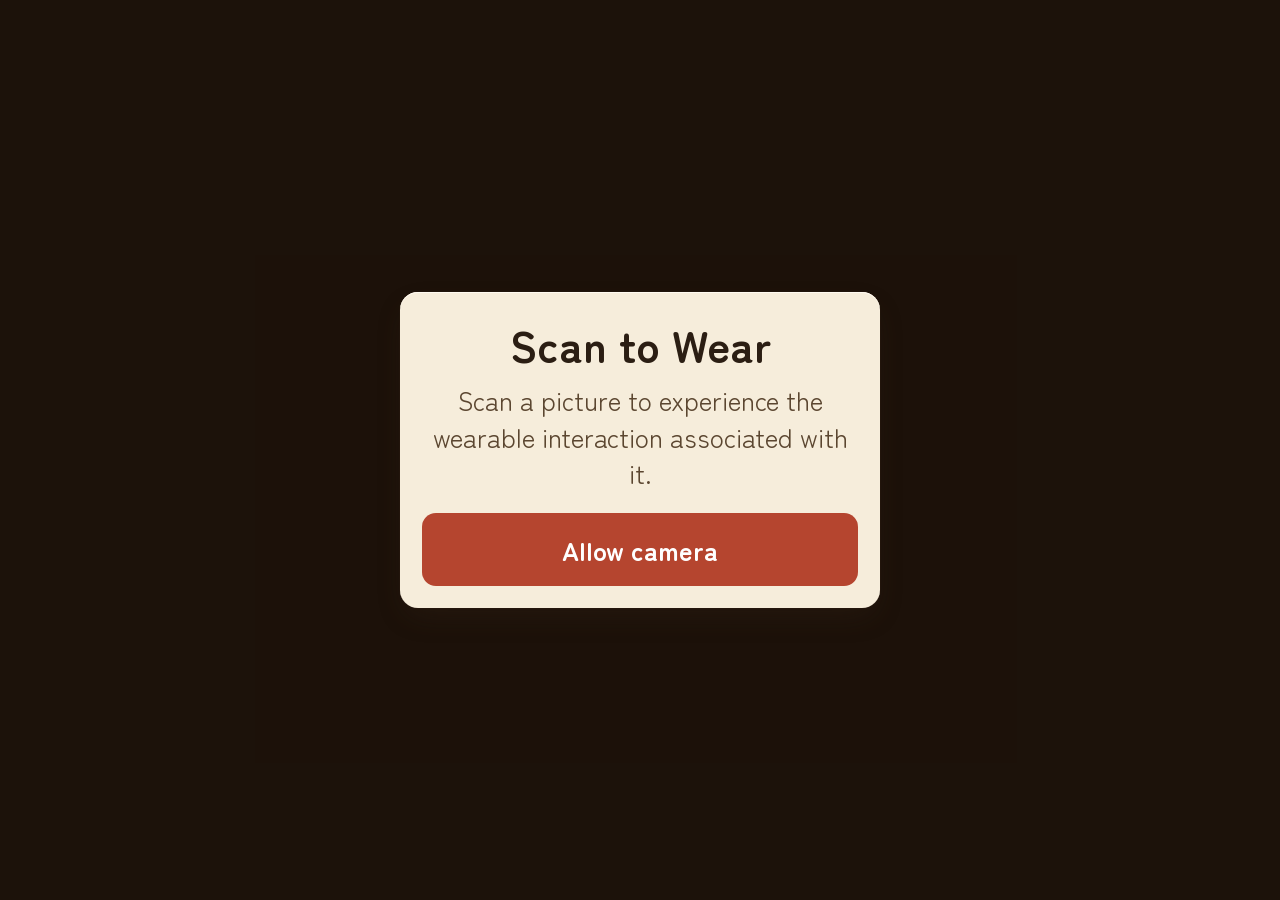
==== index.html @ ff52c578 "Scan to Wear hub: one link, scan the Noh or Samurai picture Co-Authored-By: Claude Sonnet 5.5 <norep" ====
<!DOCTYPE html>
<html lang="en">
<head>
<meta charset="utf-8">
<meta name="viewport" content="width=device-width,initial-scale=1,maximum-scale=1,user-scalable=no,viewport-fit=cover">
<meta name="theme-color" content="#ecdfc6">
<title>Scan to Wear</title>
<link rel="icon" href="data:image/svg+xml,%3Csvg xmlns='http://www.w3.org/2000/svg' viewBox='0 0 100 100'%3E%3Ctext y='.9em' font-size='90'%3E%F0%9F%91%BA%3C/text%3E%3C/svg%3E">
<link rel="preconnect" href="https://fonts.googleapis.com">
<link rel="preconnect" href="https://fonts.gstatic.com" crossorigin>
<link href="https://fonts.googleapis.com/css2?family=Zen+Maru+Gothic:wght@500;700;900&display=swap" rel="stylesheet">
<link rel="stylesheet" href="css/hub.css">
<script type="importmap">
{ "imports": {
  "three": "https://cdn.jsdelivr.net/npm/three@0.160.0/build/three.module.js",
  "three/addons/": "https://cdn.jsdelivr.net/npm/three@0.160.0/examples/jsm/",
  "mindar-image-three": "https://cdn.jsdelivr.net/npm/mind-ar@1.2.5/dist/mindar-image-three.prod.js"
} }
</script>
</head>
<body>
<div id="ar"></div>

<section id="perm" class="screen">
  <div class="plate">
    <h1>Scan to Wear</h1>
    <p>Scan a picture to experience the wearable interaction associated with it.</p>
    <button class="btn" id="permBtn">Allow camera</button>
    <div class="status" id="permStatus"></div>
  </div>
</section>

<div id="guide" class="overlay">
  <div class="scan-top plate"><b>Scan a picture to wear</b><span class="cap">Its wearable opens</span></div>
  <div class="frame"><i></i><i></i><i></i><i></i><div class="sweep"></div></div>
  <div class="scan-bottom">
    <div class="status" id="scanStatus">Starting camera</div>
  </div>
</div>

<div id="found" class="found"><div class="plate"><b id="foundName"></b><span id="foundSub"></span></div></div>

<script type="module" src="js/app.js"></script>
</body>
</html>
---- css/hub.css ----
:root{--page:#ecdfc6;--card:#f6eddb;--text:#5b4630;--strong:#2b1e13;--muted:#8f7a5e;--ink:#3b2a1c;--red:#b5452f}
*{box-sizing:border-box;-webkit-tap-highlight-color:transparent}
html,body{margin:0;height:100%;background:var(--page);color:var(--text);font-family:"Zen Maru Gothic",system-ui,sans-serif;overflow:hidden}
#ar{position:fixed;inset:0;background:#1c120a}
#ar{overflow:hidden}
#ar canvas{display:block}
.screen{position:fixed;inset:0;display:none;align-items:center;justify-content:center;padding:20px;background:rgba(28,18,10,.55)}
.screen.on{display:flex}
.plate{background:var(--card);border-radius:18px;box-shadow:0 1px 0 #fffaf0 inset,0 0 0 1px #3b2a1c22,0 12px 30px -8px #3b2a1c55;padding:22px;max-width:480px;width:100%;text-align:center}
h1{margin:6px 0 14px;font-size:44px;line-height:1.1;color:var(--strong)}
p{margin:6px 0 22px;line-height:1.4;font-size:26px}
.btn{display:block;width:100%;border:0;border-radius:14px;padding:18px 20px;font:700 26px "Zen Maru Gothic",system-ui,sans-serif;color:#fff;background:var(--red);cursor:pointer;text-decoration:none;text-align:center}
.btn:disabled{opacity:.6}
.btn.ghost{background:transparent;color:var(--ink);box-shadow:0 0 0 1.5px var(--ink) inset}
.btn.small{display:inline-block;width:auto;padding:9px 14px;font-size:22px}
.status:empty{display:none}
.status{margin:12px 0 0;font-size:22px;color:var(--muted)}
.overlay{position:fixed;inset:0;pointer-events:none;display:none}
.overlay.on{display:block}
.scan-top{width:auto;position:absolute;top:max(14px,env(safe-area-inset-top));left:14px;right:14px;margin:auto;padding:12px 16px;display:flex;flex-direction:column;gap:2px;max-width:460px}
.scan-top b{color:var(--strong);font-size:30px}
.scan-top .cap{font-size:22px;color:var(--muted);line-height:1.35}
.frame{position:absolute;left:50%;top:50%;width:min(72vw,52vh);aspect-ratio:3/4;transform:translate(-50%,-50%)}
.frame i{position:absolute;width:34px;height:34px;border:4px solid #fffaf0;filter:drop-shadow(0 1px 3px #0008)}
.frame i:nth-child(1){left:0;top:0;border-right:0;border-bottom:0;border-top-left-radius:12px}
.frame i:nth-child(2){right:0;top:0;border-left:0;border-bottom:0;border-top-right-radius:12px}
.frame i:nth-child(3){left:0;bottom:0;border-right:0;border-top:0;border-bottom-left-radius:12px}
.frame i:nth-child(4){right:0;bottom:0;border-left:0;border-top:0;border-bottom-right-radius:12px}
.sweep{position:absolute;left:6px;right:6px;height:3px;border-radius:3px;background:linear-gradient(90deg,transparent,#fffaf0,transparent);animation:sweep 2.4s ease-in-out infinite}
@keyframes sweep{0%,100%{top:6%}50%{top:94%}}
.scan-bottom{position:absolute;left:0;right:0;bottom:max(18px,env(safe-area-inset-bottom));display:flex;flex-direction:column;align-items:center;gap:10px;pointer-events:auto;padding:0 14px}
.scan-bottom .status{background:var(--card);padding:7px 14px;border-radius:999px;margin:0;color:var(--text)}
.scan-bottom .btn.ghost{background:var(--card)}
.row{display:flex;gap:8px;flex-wrap:wrap;justify-content:center}
.found{display:none;position:fixed;inset:0;align-items:center;justify-content:center;background:rgba(28,18,10,.5)}
.found.on{display:flex}
.found .plate{width:auto;min-width:220px;animation:pop .35s cubic-bezier(.2,1.4,.4,1)}
.stamp{width:64px;height:64px;margin:0 auto 6px;border-radius:50%;background:var(--red);color:#fff;font-size:34px;line-height:64px;font-weight:900}
.found b{display:block;font-size:38px;color:var(--strong)}
@keyframes pop{from{transform:scale(.7);opacity:0}to{transform:scale(1);opacity:1}}
.choose{display:grid;gap:8px;margin-bottom:12px}
.found .plate span{display:block;font-size:26px;margin-top:8px}
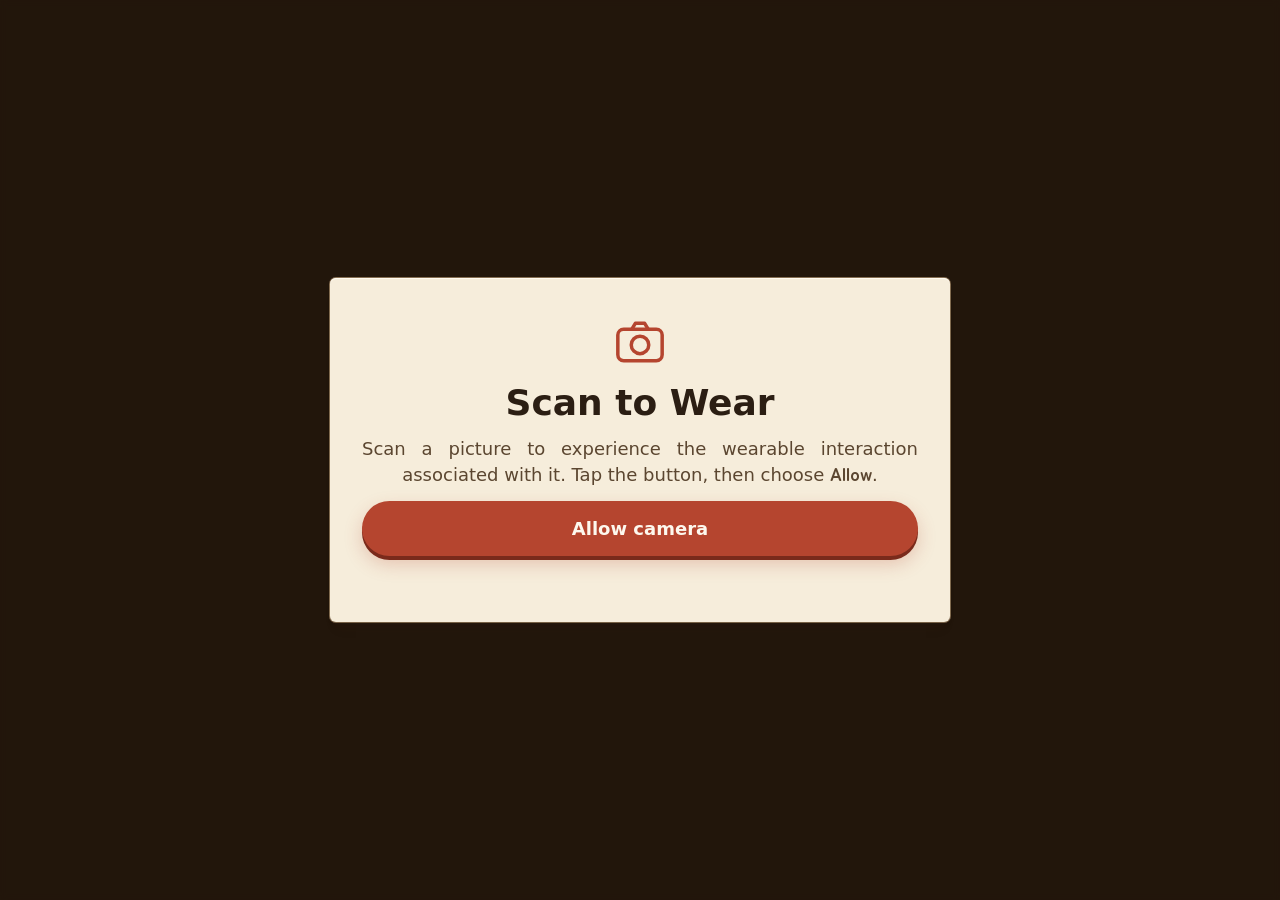
==== commit e0cecebd: "Hub: use the Nebuta sizes and panels Co-Authored-By: Claude Sonnet 5.5 <noreply@anthropic.com>" ====
--- a/index.html
+++ b/index.html
@@ -9,6 +9,8 @@
 <link rel="preconnect" href="https://fonts.googleapis.com">
 <link rel="preconnect" href="https://fonts.gstatic.com" crossorigin>
 <link href="https://fonts.googleapis.com/css2?family=Zen+Maru+Gothic:wght@500;700;900&display=swap" rel="stylesheet">
+<link rel="stylesheet" href="vendor/anatomy/iso.css">
+<link rel="stylesheet" href="css/anatomy-sepia.css">
 <link rel="stylesheet" href="css/hub.css">
 <script type="importmap">
 { "imports": {
@@ -18,27 +20,30 @@
 } }
 </script>
 </head>
-<body>
+<body class="iso ar" data-theme="sepia">
 <div id="ar"></div>
 
-<section id="perm" class="screen">
-  <div class="plate">
-    <h1>Scan to Wear</h1>
-    <p>Scan a picture to experience the wearable interaction associated with it.</p>
-    <button class="btn" id="permBtn">Allow camera</button>
-    <div class="status" id="permStatus"></div>
+<section id="perm" class="screen dim">
+  <div class="col center">
+    <div class="plate welcome">
+      <div class="permicon" aria-hidden="true"><svg viewBox="0 0 48 48" width="56" height="56"><rect x="5" y="13" width="38" height="27" rx="5" fill="none" stroke="currentColor" stroke-width="3"/><path d="M17 13l3-5h8l3 5" fill="none" stroke="currentColor" stroke-width="3" stroke-linejoin="round"/><circle cx="24" cy="26.5" r="7.5" fill="none" stroke="currentColor" stroke-width="3"/></svg></div>
+      <h1>Scan to Wear</h1>
+      <p>Scan a picture to experience the wearable interaction associated with it. Tap the button, then choose <b>Allow</b>.</p>
+      <button class="btn red" id="permBtn">Allow camera</button>
+      <div class="status dark" id="permStatus"></div>
+    </div>
   </div>
 </section>
 
 <div id="guide" class="overlay">
-  <div class="scan-top plate"><b>Scan a picture to wear</b><span class="cap">Its wearable opens</span></div>
+  <div class="scan-top plate"><b>Scan a picture to wear</b><span>Its wearable opens as soon as it's found</span></div>
   <div class="frame"><i></i><i></i><i></i><i></i><div class="sweep"></div></div>
   <div class="scan-bottom">
     <div class="status" id="scanStatus">Starting camera</div>
   </div>
 </div>
 
-<div id="found" class="found"><div class="plate"><b id="foundName"></b><span id="foundSub"></span></div></div>
+<div id="found" class="overlay"><div class="plate badge"><b id="foundName"></b><span id="foundSub"></span></div></div>
 
 <script type="module" src="js/app.js"></script>
 </body>
--- a/css/anatomy-sepia.css
+++ b/css/anatomy-sepia.css
@@ -0,0 +1,15 @@
+/* Anatomy "sepia" theme.
+   Anatomy ships dark and light (vendor/anatomy/iso.css). This adds a third set
+   of the same --anatomy-* tokens in warm paper and walnut ink, so every kit
+   class (iso-fill, iso-shade, iso-top, iso-line, plates) renders in sepia. */
+.iso[data-theme="sepia"]{
+  --anatomy-page:#ecdfc6;--anatomy-card:#f6eddb;--anatomy-text:#5b4630;--anatomy-strong:#2b1e13;--anatomy-muted:#8f7a5e;
+  --anatomy-paper:#f6eddb;--anatomy-face:#fbf5e8;--anatomy-top:#fdf8ee;
+  --anatomy-shade-0:#d2bd98;--anatomy-shade-1:#ddcaa8;--anatomy-shade-2:#e7d8bb;--anatomy-shade-3:#f0e5cf;
+  --anatomy-lit-top:#fffaf0;--anatomy-lit-shade:#efe3cb;
+  --anatomy-hi:#3b2a1c;--anatomy-mid:#8c7457;--anatomy-lo:#b49c7b;--anatomy-faint:#d6c4a3;--anatomy-lit:#1c120a;
+  --anatomy-halo:#7a5e3c;--anatomy-halo-opacity:.34;--anatomy-dot:#5b4630;
+  --anatomy-red:#b5452f;--anatomy-green:#5f7d3a;--anatomy-blue:#3f5f7a;
+  --anatomy-lift:inset 0 1px 0 0 #fffaf0,0 0 0 1px #3b2a1c14,0 1px 1px -.5px #3b2a1c12,0 3px 3px -1.5px #3b2a1c12,0 6px 6px -3px #3b2a1c12,0 12px 12px -6px #3b2a1c12;
+}
+.rb-rim{fill:var(--anatomy-top);stroke:var(--anatomy-hi);stroke-width:var(--anatomy-weight)}
--- a/css/hub.css
+++ b/css/hub.css
@@ -1,42 +1,102 @@
-:root{--page:#ecdfc6;--card:#f6eddb;--text:#5b4630;--strong:#2b1e13;--muted:#8f7a5e;--ink:#3b2a1c;--red:#b5452f}
+/* Nebuta Festive Sounds — mobile-first AR UI on the Anatomy sepia tokens (css/anatomy-sepia.css).
+   Base (plates, buttons, viewfinder, found badge) follows Noh_Masks. */
+:root{
+  --safe-t:env(safe-area-inset-top,0px);
+  --safe-b:env(safe-area-inset-bottom,0px);
+  --safe-l:env(safe-area-inset-left,0px);
+  --safe-r:env(safe-area-inset-right,0px);
+  --ui:'Zen Maru Gothic',ui-rounded,system-ui,-apple-system,'Segoe UI',sans-serif;
+  --glass:rgba(246,237,219,.93);
+}
+.iso[data-theme="sepia"]{--anatomy-weight:1px}
 *{box-sizing:border-box;-webkit-tap-highlight-color:transparent}
-html,body{margin:0;height:100%;background:var(--page);color:var(--text);font-family:"Zen Maru Gothic",system-ui,sans-serif;overflow:hidden}
-#ar{position:fixed;inset:0;background:#1c120a}
-#ar{overflow:hidden}
+html,body{margin:0;height:100%;overflow:hidden;position:fixed;inset:0;width:100%}
+body{background:var(--anatomy-page);color:var(--anatomy-text);font:500 15px/1.4 var(--ui);
+  overscroll-behavior:none;touch-action:manipulation;user-select:none;-webkit-user-select:none;-webkit-font-smoothing:antialiased;-webkit-text-size-adjust:100%}
+button{font:inherit;color:inherit;cursor:pointer;touch-action:manipulation}
+
+/* ---------- camera + 3D ---------- */
+#ar{position:fixed;inset:0;z-index:1;background:#1c120a;overflow:hidden}
+#ar.preview{background:radial-gradient(110% 80% at 50% 38%,#6b5238,#2b1e13 70%,#1c120a)}
 #ar canvas{display:block}
-.screen{position:fixed;inset:0;display:none;align-items:center;justify-content:center;padding:20px;background:rgba(28,18,10,.55)}
+#ar canvas.stage{position:absolute;inset:0;width:100%;height:100%;touch-action:none}
+
+/* ---------- screens & overlays ---------- */
+.screen{position:fixed;inset:0;z-index:20;display:none;flex-direction:column;align-items:center;
+  padding:calc(var(--safe-t) + 12px) calc(var(--safe-r) + 16px) calc(var(--safe-b) + 12px) calc(var(--safe-l) + 16px);overflow-y:auto}
 .screen.on{display:flex}
-.plate{background:var(--card);border-radius:18px;box-shadow:0 1px 0 #fffaf0 inset,0 0 0 1px #3b2a1c22,0 12px 30px -8px #3b2a1c55;padding:22px;max-width:480px;width:100%;text-align:center}
-h1{margin:6px 0 14px;font-size:44px;line-height:1.1;color:var(--strong)}
-p{margin:6px 0 22px;line-height:1.4;font-size:26px}
-.btn{display:block;width:100%;border:0;border-radius:14px;padding:18px 20px;font:700 26px "Zen Maru Gothic",system-ui,sans-serif;color:#fff;background:var(--red);cursor:pointer;text-decoration:none;text-align:center}
+.screen.dim{background:rgba(40,26,14,.55);backdrop-filter:blur(3px);-webkit-backdrop-filter:blur(3px)}
+.overlay{position:fixed;inset:0;z-index:10;display:none;pointer-events:none}
+.overlay.on{display:flex}
+.col{width:100%;max-width:440px;display:flex;flex-direction:column;gap:10px;margin:auto 0}
+.col.center{align-items:stretch;justify-content:center}
+.row{display:flex;gap:8px;flex-wrap:wrap;justify-content:center}
+
+/* ---------- Anatomy plate ---------- */
+.plate{position:relative;background:var(--anatomy-card);box-shadow:var(--anatomy-lift),0 0 0 1px var(--anatomy-mid);border-radius:6px}
+.plate .corner{position:absolute;font-family:var(--anatomy-mono);font-size:9.5px;line-height:1;letter-spacing:.08em;
+  color:var(--anatomy-muted);white-space:nowrap;text-transform:uppercase;max-width:60%;overflow:hidden;text-overflow:ellipsis}
+.corner.tl{top:8px;left:10px;color:var(--anatomy-text)}
+.corner.tr{top:8px;right:10px}
+.corner.bl{bottom:8px;left:10px}
+.corner.br{bottom:8px;right:10px;color:var(--anatomy-text)}
+.cap{font-family:var(--anatomy-mono);font-size:9.5px;letter-spacing:.14em;color:var(--anatomy-muted);text-transform:uppercase}
+
+.btn{border:0;border-radius:999px;padding:15px 22px;min-height:52px;font-weight:800;font-size:18px;
+  background:var(--anatomy-hi);color:var(--anatomy-top);box-shadow:0 4px 0 #1c120a,0 8px 18px #3b2a1c40;
+  transition:transform .12s var(--anatomy-ease),box-shadow .12s}
+.btn:active{transform:translateY(3px);box-shadow:0 1px 0 #1c120a,0 4px 10px #3b2a1c40}
+.btn.red{background:var(--anatomy-red);box-shadow:0 4px 0 #7a2a1b,0 8px 18px #b5452f40}
+.btn.ghost{background:var(--anatomy-card);color:var(--anatomy-strong);box-shadow:inset 0 0 0 1.5px var(--anatomy-mid);font-size:16px}
+.btn.small{min-height:44px;padding:10px 16px;font-size:14.5px}
 .btn:disabled{opacity:.6}
-.btn.ghost{background:transparent;color:var(--ink);box-shadow:0 0 0 1.5px var(--ink) inset}
-.btn.small{display:inline-block;width:auto;padding:9px 14px;font-size:22px}
-.status:empty{display:none}
-.status{margin:12px 0 0;font-size:22px;color:var(--muted)}
-.overlay{position:fixed;inset:0;pointer-events:none;display:none}
-.overlay.on{display:block}
-.scan-top{width:auto;position:absolute;top:max(14px,env(safe-area-inset-top));left:14px;right:14px;margin:auto;padding:12px 16px;display:flex;flex-direction:column;gap:2px;max-width:460px}
-.scan-top b{color:var(--strong);font-size:30px}
-.scan-top .cap{font-size:22px;color:var(--muted);line-height:1.35}
-.frame{position:absolute;left:50%;top:50%;width:min(72vw,52vh);aspect-ratio:3/4;transform:translate(-50%,-50%)}
-.frame i{position:absolute;width:34px;height:34px;border:4px solid #fffaf0;filter:drop-shadow(0 1px 3px #0008)}
-.frame i:nth-child(1){left:0;top:0;border-right:0;border-bottom:0;border-top-left-radius:12px}
-.frame i:nth-child(2){right:0;top:0;border-left:0;border-bottom:0;border-top-right-radius:12px}
-.frame i:nth-child(3){left:0;bottom:0;border-right:0;border-top:0;border-bottom-left-radius:12px}
-.frame i:nth-child(4){right:0;bottom:0;border-left:0;border-top:0;border-bottom-right-radius:12px}
-.sweep{position:absolute;left:6px;right:6px;height:3px;border-radius:3px;background:linear-gradient(90deg,transparent,#fffaf0,transparent);animation:sweep 2.4s ease-in-out infinite}
-@keyframes sweep{0%,100%{top:6%}50%{top:94%}}
-.scan-bottom{position:absolute;left:0;right:0;bottom:max(18px,env(safe-area-inset-bottom));display:flex;flex-direction:column;align-items:center;gap:10px;pointer-events:auto;padding:0 14px}
-.scan-bottom .status{background:var(--card);padding:7px 14px;border-radius:999px;margin:0;color:var(--text)}
-.scan-bottom .btn.ghost{background:var(--card)}
-.row{display:flex;gap:8px;flex-wrap:wrap;justify-content:center}
-.found{display:none;position:fixed;inset:0;align-items:center;justify-content:center;background:rgba(28,18,10,.5)}
-.found.on{display:flex}
-.found .plate{width:auto;min-width:220px;animation:pop .35s cubic-bezier(.2,1.4,.4,1)}
-.stamp{width:64px;height:64px;margin:0 auto 6px;border-radius:50%;background:var(--red);color:#fff;font-size:34px;line-height:64px;font-weight:900}
-.found b{display:block;font-size:38px;color:var(--strong)}
-@keyframes pop{from{transform:scale(.7);opacity:0}to{transform:scale(1);opacity:1}}
-.choose{display:grid;gap:8px;margin-bottom:12px}
-.found .plate span{display:block;font-size:26px;margin-top:8px}
+a.btn{display:inline-flex;align-items:center;justify-content:center;text-decoration:none}
+.btn[hidden]{display:none}
+.link{background:none;border:0;color:var(--anatomy-text);text-decoration:underline;text-underline-offset:3px;font-size:14px;padding:10px 6px;min-height:44px}
+
+/* ================= SCAN ================= */
+#guide{flex-direction:column;justify-content:space-between;align-items:center;padding:calc(var(--safe-t) + 12px) 16px calc(var(--safe-b) + 16px)}
+.scan-top{padding:12px 16px;text-align:center;max-width:420px;display:flex;flex-direction:column;gap:2px;background:var(--glass)}
+.scan-top b{color:var(--anatomy-strong);font-size:16px;line-height:1.25}
+.frame{position:absolute;left:50%;top:50%;transform:translate(-50%,-50%);width:min(80vw,420px);aspect-ratio:3/2}
+.frame i{position:absolute;width:36px;height:36px;border:4px solid #fff8ec;filter:drop-shadow(0 1px 3px #000a)}
+.frame i:nth-child(1){top:0;left:0;border-right:0;border-bottom:0;border-radius:12px 0 0 0}
+.frame i:nth-child(2){top:0;right:0;border-left:0;border-bottom:0;border-radius:0 12px 0 0}
+.frame i:nth-child(3){bottom:0;left:0;border-right:0;border-top:0;border-radius:0 0 0 12px}
+.frame i:nth-child(4){bottom:0;right:0;border-left:0;border-top:0;border-radius:0 0 12px 0}
+.frame .sweep{position:absolute;left:6%;right:6%;height:3px;top:10%;background:var(--anatomy-red);box-shadow:0 0 12px var(--anatomy-red);
+  animation:sweep 2.2s ease-in-out infinite alternate;border-radius:3px}
+@keyframes sweep{to{top:88%}}
+.scan-bottom{display:flex;flex-direction:column;align-items:center;gap:8px;pointer-events:auto}
+.status{color:#fff8ec;text-shadow:0 1px 3px #000;font-size:14px;text-align:center;min-height:1.4em;max-width:340px}
+.status.dark{color:var(--anatomy-red);text-shadow:none;font-size:13px;margin:0 auto}
+
+#found{z-index:30;align-items:center;justify-content:center}
+#found.on{animation:fadeout 1.3s ease forwards}
+.badge{padding:18px 30px;text-align:center;display:flex;flex-direction:column;gap:2px;animation:pop .45s var(--anatomy-ease)}
+.badge .stamp{width:64px;height:64px;margin:0 auto 6px;border:4px solid var(--anatomy-red);border-radius:50%;color:var(--anatomy-red);
+  font:900 34px/56px 'Zen Maru Gothic','Yu Gothic',sans-serif;transform:rotate(-10deg)}
+.badge b{font-size:24px;color:var(--anatomy-strong)}
+@keyframes fadeout{0%,75%{opacity:1}100%{opacity:0}}
+@keyframes pop{from{transform:scale(.7);opacity:0}}
+
+
+/* the target is a tall picture (about 43 : 100), so the viewfinder is tall too */
+.frame{width:min(86vw,440px);height:auto;aspect-ratio:4/3}
+.frame .sweep{left:10%;right:10%}
+
+/* ================= EXPLANATORY NOTE ================= */
+.welcome{padding:34px 20px 30px;text-align:center;display:flex;flex-direction:column;gap:10px;align-items:stretch}
+.welcome h1{margin:0;font-size:clamp(28px,8.5vw,36px);line-height:1.05;font-weight:900;color:var(--anatomy-strong)}
+.welcome p{margin:0;max-width:none;width:100%;font-size:15px;text-align:justify;text-align-last:center}
+.welcome p.small{font-size:13px;color:var(--anatomy-muted);max-width:none}
+.hero{display:block;width:100%;height:auto;aspect-ratio:4/3;max-height:34vh;object-fit:contain;margin:0 auto;border-radius:8px}
+.steps{list-style:none;margin:4px 0 6px;padding:0;display:grid;grid-template-columns:1fr 1fr;gap:6px;text-align:left}
+.steps li{display:flex;gap:8px;align-items:center;background:var(--anatomy-shade-3);border-radius:10px;padding:8px 10px;font-size:13.5px;line-height:1.2;box-shadow:inset 0 0 0 1px var(--anatomy-faint)}
+.steps li > b{flex:none;width:24px;height:24px;border-radius:50%;background:var(--anatomy-red);color:#fff8ec;display:grid;place-items:center;font-size:13px}
+.permicon{color:var(--anatomy-red);display:grid;place-items:center;margin-top:-4px}
+/* short screens: tighten the explanatory note */
+@media (max-height:700px){.hero{max-height:24vh}.welcome{gap:8px;padding-top:30px}.steps li{padding:6px 8px;font-size:12.5px}}
+@media (min-width:700px){.col{max-width:560px}.welcome{padding:40px 32px 34px;gap:14px}.welcome p{font-size:18px}}
+@media (min-width:1100px){.col{max-width:620px}}
+*{hyphens:none;-webkit-hyphens:none}
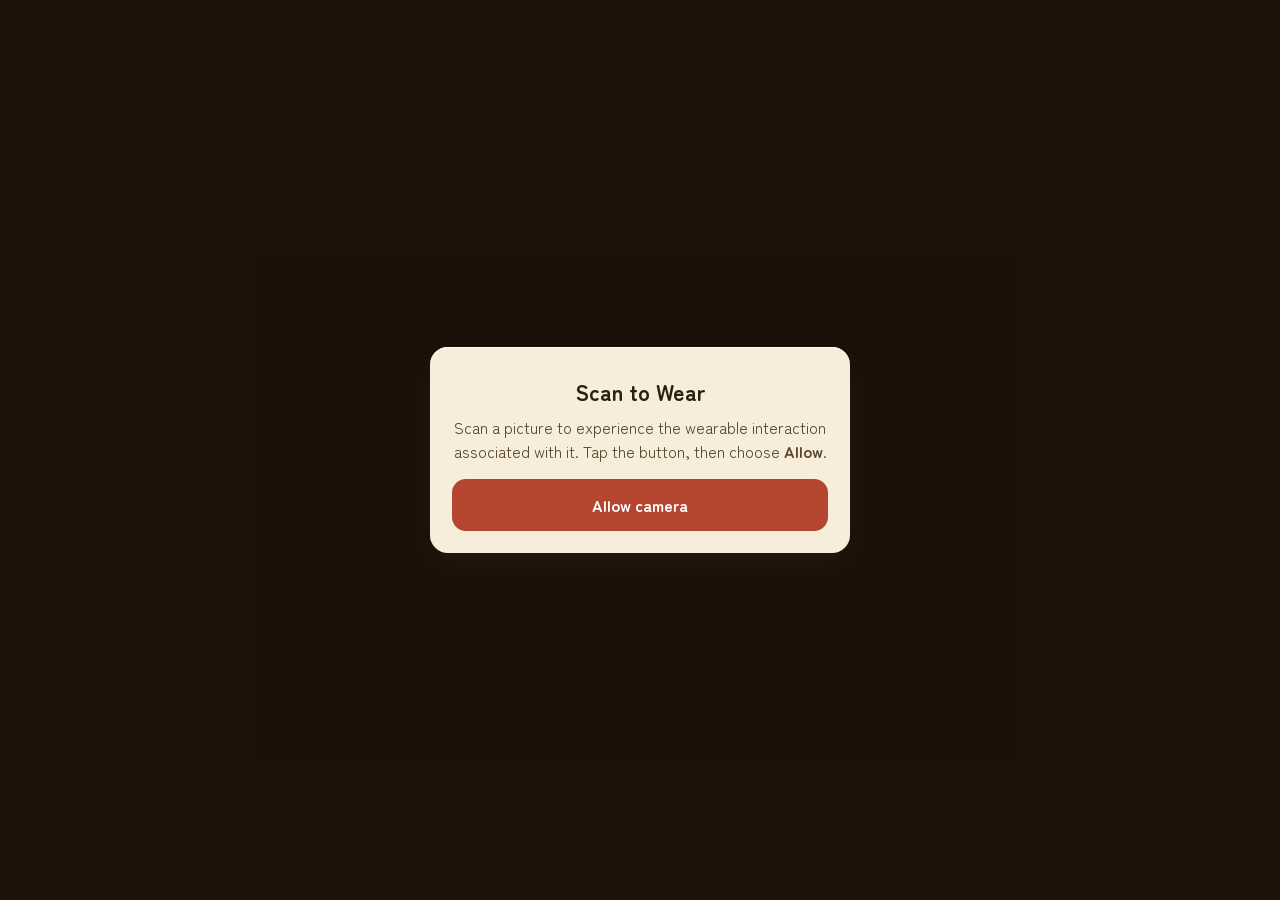
==== commit 974832bf: "Hub first screen: copy the Scan to Listen styling exactly Co-Authored-By: Claude Sonnet 5.5 <noreply" ====
--- a/index.html
+++ b/index.html
@@ -9,8 +9,6 @@
 <link rel="preconnect" href="https://fonts.googleapis.com">
 <link rel="preconnect" href="https://fonts.gstatic.com" crossorigin>
 <link href="https://fonts.googleapis.com/css2?family=Zen+Maru+Gothic:wght@500;700;900&display=swap" rel="stylesheet">
-<link rel="stylesheet" href="vendor/anatomy/iso.css">
-<link rel="stylesheet" href="css/anatomy-sepia.css">
 <link rel="stylesheet" href="css/hub.css">
 <script type="importmap">
 { "imports": {
@@ -20,30 +18,28 @@
 } }
 </script>
 </head>
-<body class="iso ar" data-theme="sepia">
+<body>
 <div id="ar"></div>
 
-<section id="perm" class="screen dim">
-  <div class="col center">
-    <div class="plate welcome">
-      <div class="permicon" aria-hidden="true"><svg viewBox="0 0 48 48" width="56" height="56"><rect x="5" y="13" width="38" height="27" rx="5" fill="none" stroke="currentColor" stroke-width="3"/><path d="M17 13l3-5h8l3 5" fill="none" stroke="currentColor" stroke-width="3" stroke-linejoin="round"/><circle cx="24" cy="26.5" r="7.5" fill="none" stroke="currentColor" stroke-width="3"/></svg></div>
-      <h1>Scan to Wear</h1>
-      <p>Scan a picture to experience the wearable interaction associated with it. Tap the button, then choose <b>Allow</b>.</p>
-      <button class="btn red" id="permBtn">Allow camera</button>
-      <div class="status dark" id="permStatus"></div>
-    </div>
+<section id="perm" class="screen">
+  <div class="plate">
+    <h1>Scan to Wear</h1>
+    <p>Scan a picture to experience the wearable interaction associated with it. Tap the button, then choose <b>Allow</b>.</p>
+    <button class="btn" id="permBtn">Allow camera</button>
+    <div class="status" id="permStatus"></div>
   </div>
 </section>
 
 <div id="guide" class="overlay">
-  <div class="scan-top plate"><b>Scan a picture to wear</b><span>Its wearable opens as soon as it's found</span></div>
+  <div class="scan-top plate"><b>Scan a picture to wear</b><span class="cap">Its wearable opens</span></div>
   <div class="frame"><i></i><i></i><i></i><i></i><div class="sweep"></div></div>
   <div class="scan-bottom">
-    <div class="status" id="scanStatus">Starting camera</div>
+    <div class="status" id="scanStatus">Starting camera…</div>
   </div>
 </div>
 
-<div id="found" class="overlay"><div class="plate badge"><b id="foundName"></b><span id="foundSub"></span></div></div>
+
+<div id="found" class="found"><div class="plate"><b id="foundName"></b><span id="foundSub"></span></div></div>
 
 <script type="module" src="js/app.js"></script>
 </body>
--- a/css/hub.css
+++ b/css/hub.css
@@ -1,102 +1,41 @@
-/* Nebuta Festive Sounds — mobile-first AR UI on the Anatomy sepia tokens (css/anatomy-sepia.css).
-   Base (plates, buttons, viewfinder, found badge) follows Noh_Masks. */
-:root{
-  --safe-t:env(safe-area-inset-top,0px);
-  --safe-b:env(safe-area-inset-bottom,0px);
-  --safe-l:env(safe-area-inset-left,0px);
-  --safe-r:env(safe-area-inset-right,0px);
-  --ui:'Zen Maru Gothic',ui-rounded,system-ui,-apple-system,'Segoe UI',sans-serif;
-  --glass:rgba(246,237,219,.93);
-}
-.iso[data-theme="sepia"]{--anatomy-weight:1px}
+:root{--page:#ecdfc6;--card:#f6eddb;--text:#5b4630;--strong:#2b1e13;--muted:#8f7a5e;--ink:#3b2a1c;--red:#b5452f}
 *{box-sizing:border-box;-webkit-tap-highlight-color:transparent}
-html,body{margin:0;height:100%;overflow:hidden;position:fixed;inset:0;width:100%}
-body{background:var(--anatomy-page);color:var(--anatomy-text);font:500 15px/1.4 var(--ui);
-  overscroll-behavior:none;touch-action:manipulation;user-select:none;-webkit-user-select:none;-webkit-font-smoothing:antialiased;-webkit-text-size-adjust:100%}
-button{font:inherit;color:inherit;cursor:pointer;touch-action:manipulation}
-
-/* ---------- camera + 3D ---------- */
-#ar{position:fixed;inset:0;z-index:1;background:#1c120a;overflow:hidden}
-#ar.preview{background:radial-gradient(110% 80% at 50% 38%,#6b5238,#2b1e13 70%,#1c120a)}
+html,body{margin:0;height:100%;background:var(--page);color:var(--text);font-family:"Zen Maru Gothic",system-ui,sans-serif;overflow:hidden}
+#ar{position:fixed;inset:0;background:#1c120a}
+#ar{overflow:hidden}
 #ar canvas{display:block}
-#ar canvas.stage{position:absolute;inset:0;width:100%;height:100%;touch-action:none}
-
-/* ---------- screens & overlays ---------- */
-.screen{position:fixed;inset:0;z-index:20;display:none;flex-direction:column;align-items:center;
-  padding:calc(var(--safe-t) + 12px) calc(var(--safe-r) + 16px) calc(var(--safe-b) + 12px) calc(var(--safe-l) + 16px);overflow-y:auto}
+.screen{position:fixed;inset:0;display:none;align-items:center;justify-content:center;padding:20px;background:rgba(28,18,10,.55)}
 .screen.on{display:flex}
-.screen.dim{background:rgba(40,26,14,.55);backdrop-filter:blur(3px);-webkit-backdrop-filter:blur(3px)}
-.overlay{position:fixed;inset:0;z-index:10;display:none;pointer-events:none}
-.overlay.on{display:flex}
-.col{width:100%;max-width:440px;display:flex;flex-direction:column;gap:10px;margin:auto 0}
-.col.center{align-items:stretch;justify-content:center}
+.plate{background:var(--card);border-radius:18px;box-shadow:0 1px 0 #fffaf0 inset,0 0 0 1px #3b2a1c22,0 12px 30px -8px #3b2a1c55;padding:22px;max-width:420px;width:100%;text-align:center}
+h1{margin:6px 0 8px;font-size:22px;color:var(--strong)}
+p{margin:6px 0 16px;line-height:1.5}
+.btn{display:block;width:100%;border:0;border-radius:14px;padding:14px 18px;font:700 16px "Zen Maru Gothic",system-ui,sans-serif;color:#fff;background:var(--red);cursor:pointer;text-decoration:none;text-align:center}
+.btn:disabled{opacity:.6}
+.btn.ghost{background:transparent;color:var(--ink);box-shadow:0 0 0 1.5px var(--ink) inset}
+.btn.small{display:inline-block;width:auto;padding:9px 14px;font-size:14px}
+.status:empty{display:none}
+.status{margin:12px 0 0;font-size:14px;color:var(--muted)}
+.overlay{position:fixed;inset:0;pointer-events:none;display:none}
+.overlay.on{display:block}
+.scan-top{width:auto;position:absolute;top:max(14px,env(safe-area-inset-top));left:14px;right:14px;margin:auto;padding:12px 16px;display:flex;flex-direction:column;gap:2px;max-width:460px}
+.scan-top b{color:var(--strong)}
+.scan-top .cap{font-size:13px;color:var(--muted);line-height:1.35}
+.frame{position:absolute;left:50%;top:50%;width:min(72vw,52vh);aspect-ratio:3/4;transform:translate(-50%,-50%)}
+.frame i{position:absolute;width:34px;height:34px;border:4px solid #fffaf0;filter:drop-shadow(0 1px 3px #0008)}
+.frame i:nth-child(1){left:0;top:0;border-right:0;border-bottom:0;border-top-left-radius:12px}
+.frame i:nth-child(2){right:0;top:0;border-left:0;border-bottom:0;border-top-right-radius:12px}
+.frame i:nth-child(3){left:0;bottom:0;border-right:0;border-top:0;border-bottom-left-radius:12px}
+.frame i:nth-child(4){right:0;bottom:0;border-left:0;border-top:0;border-bottom-right-radius:12px}
+.sweep{position:absolute;left:6px;right:6px;height:3px;border-radius:3px;background:linear-gradient(90deg,transparent,#fffaf0,transparent);animation:sweep 2.4s ease-in-out infinite}
+@keyframes sweep{0%,100%{top:6%}50%{top:94%}}
+.scan-bottom{position:absolute;left:0;right:0;bottom:max(18px,env(safe-area-inset-bottom));display:flex;flex-direction:column;align-items:center;gap:10px;pointer-events:auto;padding:0 14px}
+.scan-bottom .status{background:var(--card);padding:7px 14px;border-radius:999px;margin:0;color:var(--text)}
+.scan-bottom .btn.ghost{background:var(--card)}
 .row{display:flex;gap:8px;flex-wrap:wrap;justify-content:center}
-
-/* ---------- Anatomy plate ---------- */
-.plate{position:relative;background:var(--anatomy-card);box-shadow:var(--anatomy-lift),0 0 0 1px var(--anatomy-mid);border-radius:6px}
-.plate .corner{position:absolute;font-family:var(--anatomy-mono);font-size:9.5px;line-height:1;letter-spacing:.08em;
-  color:var(--anatomy-muted);white-space:nowrap;text-transform:uppercase;max-width:60%;overflow:hidden;text-overflow:ellipsis}
-.corner.tl{top:8px;left:10px;color:var(--anatomy-text)}
-.corner.tr{top:8px;right:10px}
-.corner.bl{bottom:8px;left:10px}
-.corner.br{bottom:8px;right:10px;color:var(--anatomy-text)}
-.cap{font-family:var(--anatomy-mono);font-size:9.5px;letter-spacing:.14em;color:var(--anatomy-muted);text-transform:uppercase}
-
-.btn{border:0;border-radius:999px;padding:15px 22px;min-height:52px;font-weight:800;font-size:18px;
-  background:var(--anatomy-hi);color:var(--anatomy-top);box-shadow:0 4px 0 #1c120a,0 8px 18px #3b2a1c40;
-  transition:transform .12s var(--anatomy-ease),box-shadow .12s}
-.btn:active{transform:translateY(3px);box-shadow:0 1px 0 #1c120a,0 4px 10px #3b2a1c40}
-.btn.red{background:var(--anatomy-red);box-shadow:0 4px 0 #7a2a1b,0 8px 18px #b5452f40}
-.btn.ghost{background:var(--anatomy-card);color:var(--anatomy-strong);box-shadow:inset 0 0 0 1.5px var(--anatomy-mid);font-size:16px}
-.btn.small{min-height:44px;padding:10px 16px;font-size:14.5px}
-.btn:disabled{opacity:.6}
-a.btn{display:inline-flex;align-items:center;justify-content:center;text-decoration:none}
-.btn[hidden]{display:none}
-.link{background:none;border:0;color:var(--anatomy-text);text-decoration:underline;text-underline-offset:3px;font-size:14px;padding:10px 6px;min-height:44px}
-
-/* ================= SCAN ================= */
-#guide{flex-direction:column;justify-content:space-between;align-items:center;padding:calc(var(--safe-t) + 12px) 16px calc(var(--safe-b) + 16px)}
-.scan-top{padding:12px 16px;text-align:center;max-width:420px;display:flex;flex-direction:column;gap:2px;background:var(--glass)}
-.scan-top b{color:var(--anatomy-strong);font-size:16px;line-height:1.25}
-.frame{position:absolute;left:50%;top:50%;transform:translate(-50%,-50%);width:min(80vw,420px);aspect-ratio:3/2}
-.frame i{position:absolute;width:36px;height:36px;border:4px solid #fff8ec;filter:drop-shadow(0 1px 3px #000a)}
-.frame i:nth-child(1){top:0;left:0;border-right:0;border-bottom:0;border-radius:12px 0 0 0}
-.frame i:nth-child(2){top:0;right:0;border-left:0;border-bottom:0;border-radius:0 12px 0 0}
-.frame i:nth-child(3){bottom:0;left:0;border-right:0;border-top:0;border-radius:0 0 0 12px}
-.frame i:nth-child(4){bottom:0;right:0;border-left:0;border-top:0;border-radius:0 0 12px 0}
-.frame .sweep{position:absolute;left:6%;right:6%;height:3px;top:10%;background:var(--anatomy-red);box-shadow:0 0 12px var(--anatomy-red);
-  animation:sweep 2.2s ease-in-out infinite alternate;border-radius:3px}
-@keyframes sweep{to{top:88%}}
-.scan-bottom{display:flex;flex-direction:column;align-items:center;gap:8px;pointer-events:auto}
-.status{color:#fff8ec;text-shadow:0 1px 3px #000;font-size:14px;text-align:center;min-height:1.4em;max-width:340px}
-.status.dark{color:var(--anatomy-red);text-shadow:none;font-size:13px;margin:0 auto}
-
-#found{z-index:30;align-items:center;justify-content:center}
-#found.on{animation:fadeout 1.3s ease forwards}
-.badge{padding:18px 30px;text-align:center;display:flex;flex-direction:column;gap:2px;animation:pop .45s var(--anatomy-ease)}
-.badge .stamp{width:64px;height:64px;margin:0 auto 6px;border:4px solid var(--anatomy-red);border-radius:50%;color:var(--anatomy-red);
-  font:900 34px/56px 'Zen Maru Gothic','Yu Gothic',sans-serif;transform:rotate(-10deg)}
-.badge b{font-size:24px;color:var(--anatomy-strong)}
-@keyframes fadeout{0%,75%{opacity:1}100%{opacity:0}}
-@keyframes pop{from{transform:scale(.7);opacity:0}}
-
-
-/* the target is a tall picture (about 43 : 100), so the viewfinder is tall too */
-.frame{width:min(86vw,440px);height:auto;aspect-ratio:4/3}
-.frame .sweep{left:10%;right:10%}
-
-/* ================= EXPLANATORY NOTE ================= */
-.welcome{padding:34px 20px 30px;text-align:center;display:flex;flex-direction:column;gap:10px;align-items:stretch}
-.welcome h1{margin:0;font-size:clamp(28px,8.5vw,36px);line-height:1.05;font-weight:900;color:var(--anatomy-strong)}
-.welcome p{margin:0;max-width:none;width:100%;font-size:15px;text-align:justify;text-align-last:center}
-.welcome p.small{font-size:13px;color:var(--anatomy-muted);max-width:none}
-.hero{display:block;width:100%;height:auto;aspect-ratio:4/3;max-height:34vh;object-fit:contain;margin:0 auto;border-radius:8px}
-.steps{list-style:none;margin:4px 0 6px;padding:0;display:grid;grid-template-columns:1fr 1fr;gap:6px;text-align:left}
-.steps li{display:flex;gap:8px;align-items:center;background:var(--anatomy-shade-3);border-radius:10px;padding:8px 10px;font-size:13.5px;line-height:1.2;box-shadow:inset 0 0 0 1px var(--anatomy-faint)}
-.steps li > b{flex:none;width:24px;height:24px;border-radius:50%;background:var(--anatomy-red);color:#fff8ec;display:grid;place-items:center;font-size:13px}
-.permicon{color:var(--anatomy-red);display:grid;place-items:center;margin-top:-4px}
-/* short screens: tighten the explanatory note */
-@media (max-height:700px){.hero{max-height:24vh}.welcome{gap:8px;padding-top:30px}.steps li{padding:6px 8px;font-size:12.5px}}
-@media (min-width:700px){.col{max-width:560px}.welcome{padding:40px 32px 34px;gap:14px}.welcome p{font-size:18px}}
-@media (min-width:1100px){.col{max-width:620px}}
-*{hyphens:none;-webkit-hyphens:none}
+.found{display:none;position:fixed;inset:0;align-items:center;justify-content:center;background:rgba(28,18,10,.5)}
+.found.on{display:flex}
+.found .plate{width:auto;min-width:220px;animation:pop .35s cubic-bezier(.2,1.4,.4,1)}
+.stamp{width:64px;height:64px;margin:0 auto 6px;border-radius:50%;background:var(--red);color:#fff;font-size:34px;line-height:64px;font-weight:900}
+.found b{display:block;font-size:20px;color:var(--strong)}
+@keyframes pop{from{transform:scale(.7);opacity:0}to{transform:scale(1);opacity:1}}
+.choose{display:grid;gap:8px;margin-bottom:12px}
